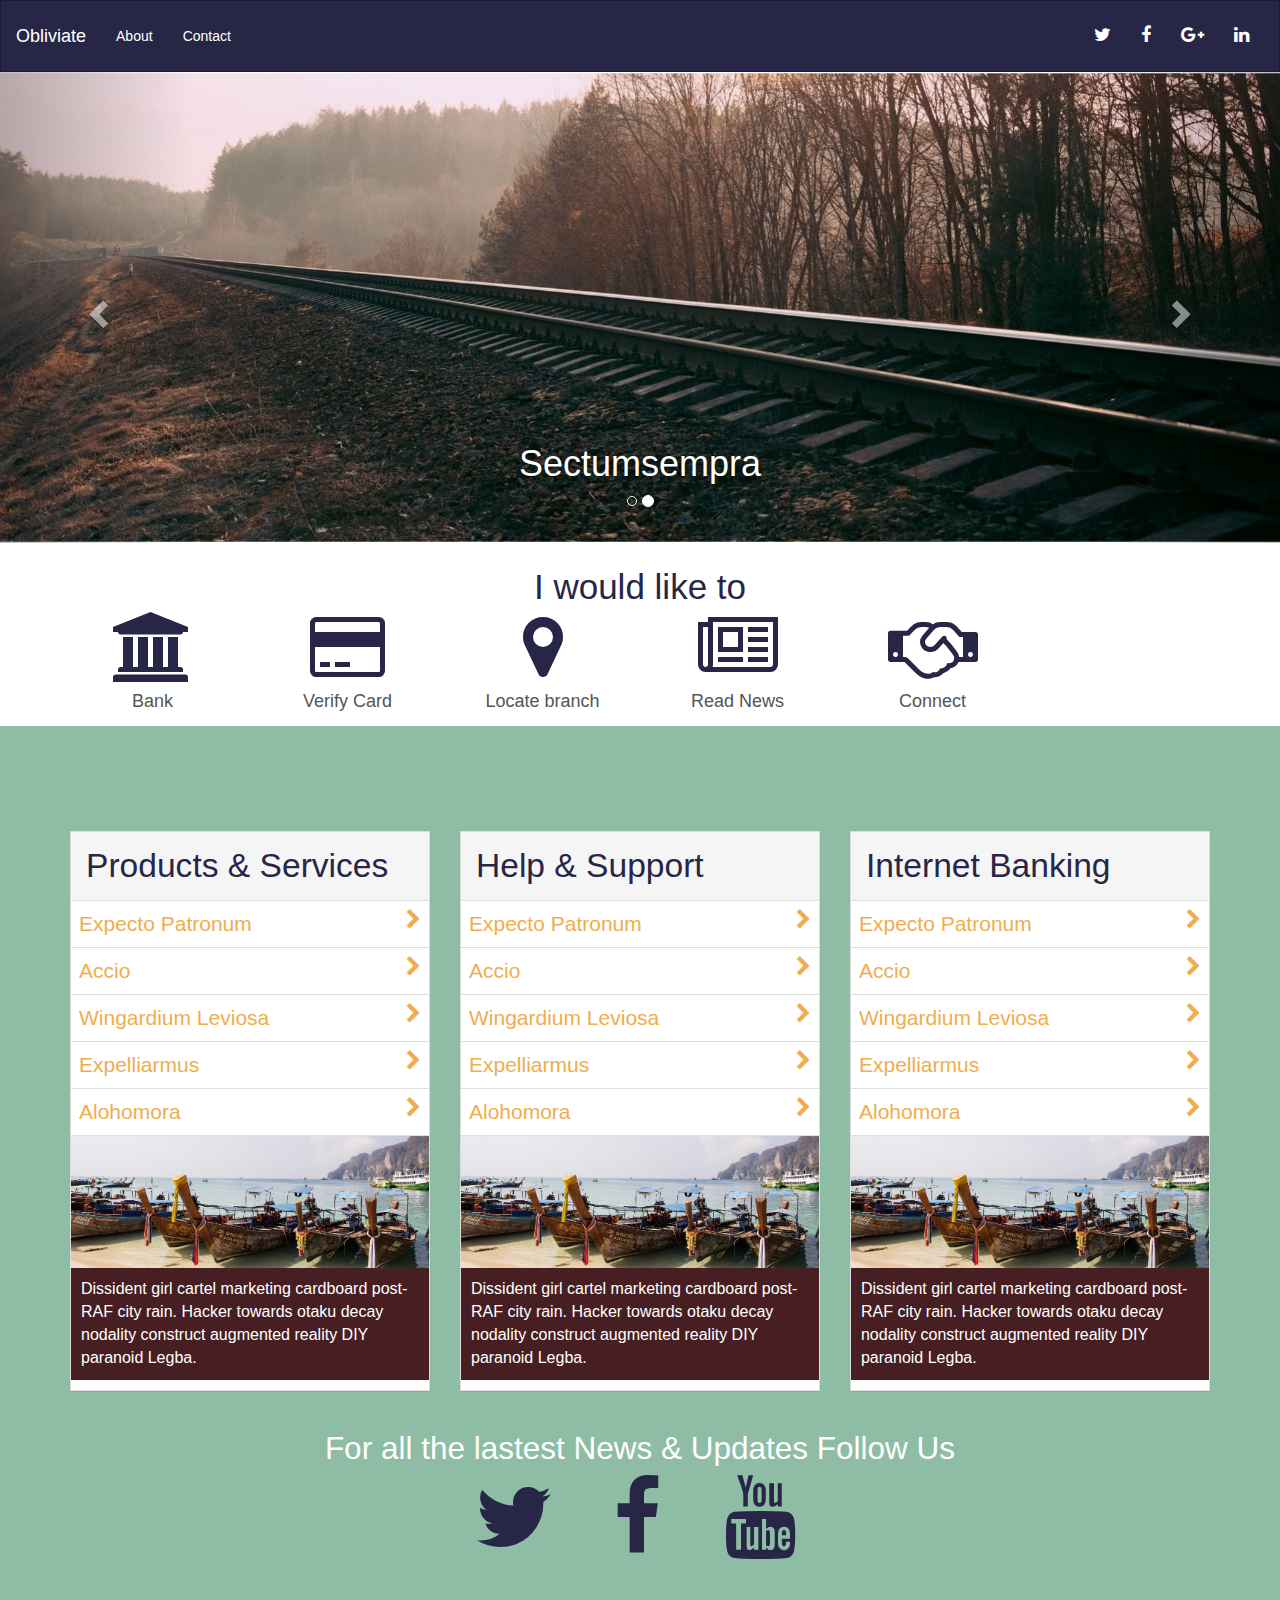
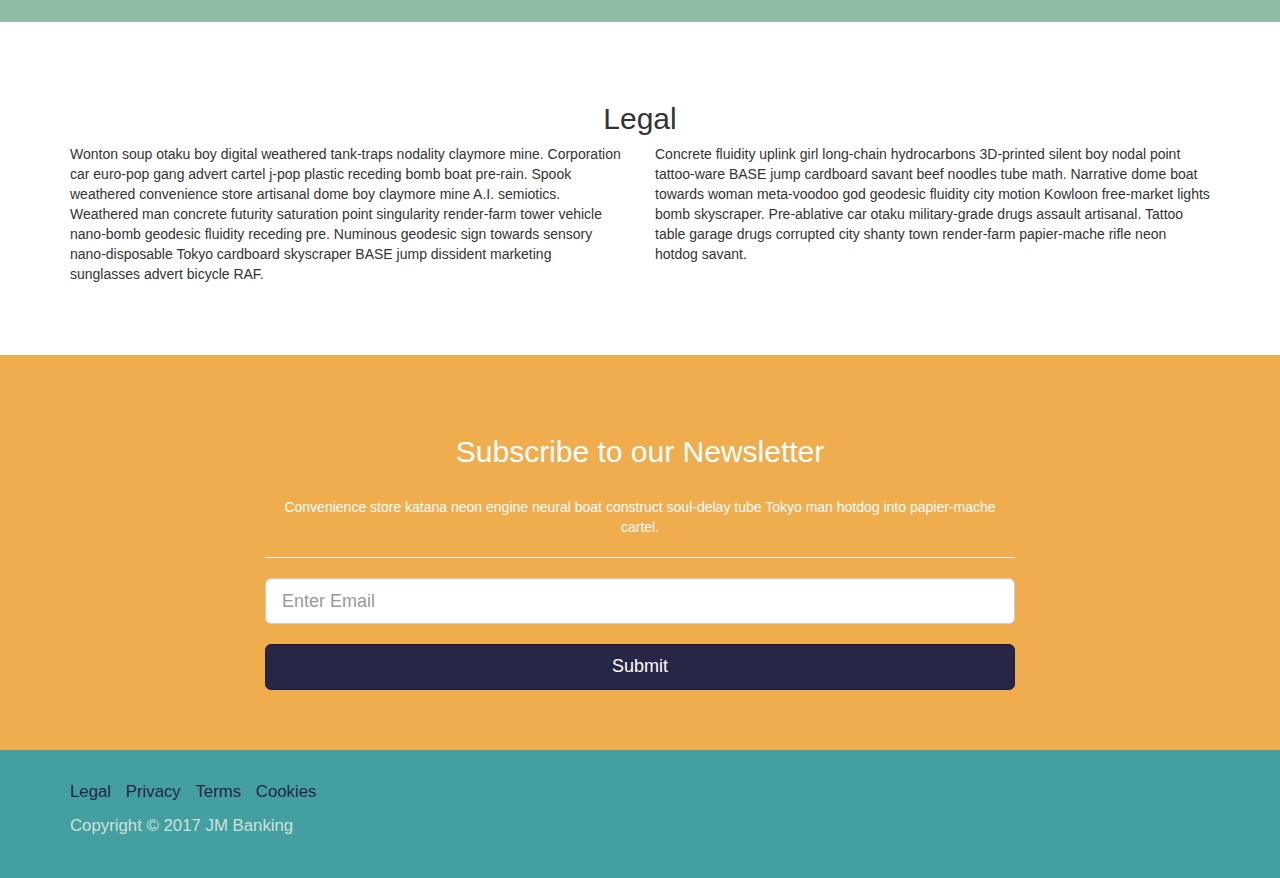
==== index.html @ aeea031b "Initial commit" ====
<!DOCTYPE html>
<html lang="en">
<head>
	<meta charset="UTF-8">
    <meta http-equiv="X-UA-Compatible" content="IE=edge">
    <meta name="viewport" content="width=device-width, initial-scale=1">	
	<title>Obliviate</title>
	<link rel="stylesheet" href="css/app.css">
</head>
<body>
	
	<nav class="navbar navbar-default" role="navigation">
		<div class="container-fluid">
			<!-- Brand and toggle get grouped for better mobile display -->
			<div class="navbar-header">
				<button type="button" class="navbar-toggle" data-toggle="collapse" data-target=".navbar-ex1-collapse">
					<span class="sr-only">Toggle navigation</span>
					<span class="icon-bar"></span>
					<span class="icon-bar"></span>
					<span class="icon-bar"></span>
				</button>
				<a class="navbar-brand" href="#">Obliviate</a>
			</div>
	
			<!-- Collect the nav links, forms, and other content for toggling -->
			<div class="collapse navbar-collapse navbar-ex1-collapse">
				<ul class="nav navbar-nav">
					<li><a href="#">About</a></li>
					<li><a href="#">Contact</a></li>
				</ul>
				<ul class="nav navbar-nav navbar-right">
					<li><a href="#"><i class="fa fa-twitter"></i></a></li>
					<li><a href="#"><i class="fa fa-facebook"></i></a></li>
					<li><a href="#"><i class="fa fa-google-plus"></i></a></li>
					<li><a href="#"><i class="fa fa-linkedin"></i></a></li>
				</ul>
			</div><!-- /.navbar-collapse -->
		</div>
	</nav>
	<!-- // Navbar -->

	<!-- Carousel -->
	<section id="carousel">
		<div id="carousel-id" class="carousel slide" data-ride="carousel">
			<ol class="carousel-indicators">
				<li data-target="#carousel-id" data-slide-to="0" class=""></li>
				<li data-target="#carousel-id" data-slide-to="1" class="active"></li>
			</ol>
			<div class="carousel-inner">
				<div class="item">
					<img src="img/c1.jpg" alt="First slide">
					<div class="container">
						<div class="carousel-caption">
							<h1>Avada Kedavra</h1>
						</div>
					</div>
				</div>
				<div class="item active">
					<img src="img/c2.jpg" alt="Third slide">
					<div class="container">
						<div class="carousel-caption">
							<h1>Sectumsempra</h1>
						</div>
					</div>
				</div>
			</div>
			<a class="left carousel-control" href="#carousel-id" data-slide="prev"><span class="glyphicon glyphicon-chevron-left"></span></a>
			<a class="right carousel-control" href="#carousel-id" data-slide="next"><span class="glyphicon glyphicon-chevron-right"></span></a>
		</div>
	</section>
	<!-- // Carousel -->

	<section class="actions">
		<div class="container">
			<div class="row">
				<h3 class="text-center">I would like to</h3>
				<div class="col-sm-2">
					<i class="fa fa-bank fa-5x fa"></i>
					<h4>Bank</h4>
				</div>
				<div class="col-sm-2">
					<i class="fa fa-credit-card fa-5x fa"></i>
					<h4>Verify Card</h4>
				</div>
				<div class="col-sm-2">
					<i class="fa fa-map-marker fa-5x fa"></i>
					<h4>Locate branch</h4>
				</div>
				<div class="col-sm-2">
					<i class="fa fa-newspaper-o fa-5x fa"></i>
					<h4>Read News</h4>
				</div>
				<div class="col-sm-2">
					<i class="fa fa-handshake-o fa-5x fa"></i>
					<h4>Connect</h4>
				</div>
			</div>
		</div>
	</section>

	<!-- Services -->
	<section class="services">
		<div class="container">
			<div class="row">
				<div class="col-sm-4">
					<div class="panel panel-default">
					  <div class="panel-heading">Products &amp; Services</div>
					  <table class="table">
					    <tbody>
					    	<tr><td>Expecto Patronum <span class="fa fa-chevron-right pull-right"></span></td></tr>
					    	<tr><td>Accio <span class="fa fa-chevron-right pull-right"></span></td></tr>
					    	<tr><td>Wingardium Leviosa <span class="fa fa-chevron-right pull-right"></span></td></tr>
					    	<tr><td>Expelliarmus <span class="fa fa-chevron-right pull-right"></span></td></tr>
					    	<tr><td>Alohomora <span class="fa fa-chevron-right pull-right"></span></td></tr>
					    </tbody>
					  </table>
					  <div class="panel-body">
					  	<img src="img/c1.jpg" class="img-responsive" alt="Image">
					  	<p>
					  		Dissident girl cartel marketing cardboard post-RAF city rain. Hacker towards otaku decay nodality construct augmented reality DIY paranoid Legba. 
					  	</p>
					  </div>
					</div>					
				</div>
				<div class="col-sm-4">
					<div class="panel panel-default">
					  <div class="panel-heading">Help &amp; Support</div>
					  <table class="table">
					    <tbody>
					    	<tr><td>Expecto Patronum <span class="fa fa-chevron-right pull-right"></span></td></tr>
					    	<tr><td>Accio <span class="fa fa-chevron-right pull-right"></span></td></tr>
					    	<tr><td>Wingardium Leviosa <span class="fa fa-chevron-right pull-right"></span></td></tr>
					    	<tr><td>Expelliarmus <span class="fa fa-chevron-right pull-right"></span></td></tr>
					    	<tr><td>Alohomora <span class="fa fa-chevron-right pull-right"></span></td></tr>
					    </tbody>
					  </table>
					  <div class="panel-body">
					  	<img src="img/c1.jpg" class="img-responsive" alt="Image">
					  	<p>
					  		Dissident girl cartel marketing cardboard post-RAF city rain. Hacker towards otaku decay nodality construct augmented reality DIY paranoid Legba. 
					  	</p>
					  </div>
					</div>					
				</div>
				<div class="col-sm-4">
					<div class="panel panel-default">
					  <div class="panel-heading">Internet Banking</div>
					  <table class="table">
					    <tbody>
					    	<tr><td>Expecto Patronum <span class="fa fa-chevron-right pull-right"></span></td></tr>
					    	<tr><td>Accio <span class="fa fa-chevron-right pull-right"></span></td></tr>
					    	<tr><td>Wingardium Leviosa <span class="fa fa-chevron-right pull-right"></span></td></tr>
					    	<tr><td>Expelliarmus <span class="fa fa-chevron-right pull-right"></span></td></tr>
					    	<tr><td>Alohomora <span class="fa fa-chevron-right pull-right"></span></td></tr>
					    </tbody>
					  </table>
					  <div class="panel-body">
					  	<img src="img/c1.jpg" class="img-responsive" alt="Image">
					  	<p>
					  		Dissident girl cartel marketing cardboard post-RAF city rain. Hacker towards otaku decay nodality construct augmented reality DIY paranoid Legba. 
					  	</p>
					  </div>
					</div>					
				</div>
			</div>
			<div class="row">
				<div class="col-sm-8 col-sm-offset-2 social text-center">
					<h3>For all the lastest News &amp; Updates Follow Us</h3>

					<ul class="list-inline">
						<li><a href="#"><i class="fa fa-twitter fa-fw fa-4x"></i></a></li>
						<li><a href="#"><i class="fa fa-facebook fa-fw fa-4x"></i></a></li>
						<li><a href="#"><i class="fa fa-youtube fa-fw fa-4x"></i></a></li>
					</ul>
					
				</div>
			</div>
		</div>
	</section>
	<!-- // Services -->

	<!-- Legal -->
	<section class="legal">
		<div class="container">
			<div class="row">
				<h2 class="text-center">Legal</h2>
				<div class="col-sm-6">
					<p>
						Wonton soup otaku boy digital weathered tank-traps nodality claymore mine. Corporation car euro-pop gang advert cartel j-pop plastic receding bomb boat pre-rain. Spook weathered convenience store artisanal dome boy claymore mine A.I. semiotics. Weathered man concrete futurity saturation point singularity render-farm tower vehicle nano-bomb geodesic fluidity receding pre. Numinous geodesic sign towards sensory nano-disposable Tokyo cardboard skyscraper BASE jump dissident marketing sunglasses advert bicycle RAF. 
					</p>
				</div>
				<div class="col-sm-6">
					<p>
						Concrete fluidity uplink girl long-chain hydrocarbons 3D-printed silent boy nodal point tattoo-ware BASE jump cardboard savant beef noodles tube math. Narrative dome boat towards woman meta-voodoo god geodesic fluidity city motion Kowloon free-market lights bomb skyscraper. Pre-ablative car otaku military-grade drugs assault artisanal. Tattoo table garage drugs corrupted city shanty town render-farm papier-mache rifle neon hotdog savant. 
					</p>
				</div>
			</div>
		</div>
	</section>
	<!-- // Legal -->

	<!-- Newsletter -->
	<section class="newsletter">
		<div class="container">
			<div class="row">
				<div class="col-sm-8 col-sm-offset-2">
					<h2>Subscribe to our Newsletter</h2>

					<br>

					<p>
						Convenience store katana neon engine neural boat construct soul-delay tube Tokyo man hotdog into papier-mache cartel.  
					</p>

					<hr>

					<form>
						<input type="text" class="form-control input-lg" placeholder="Enter Email">	
						<br>
						<button type="button" class="btn btn-primary btn-lg btn-block">Submit</button>
					</form>

				</div>
			</div>
		</div>
	</section>
	<!-- // Newsletter -->

	<footer>
		<div class="container">
			<ul class="list-inline">
				<li><a href="#">Legal</a></li>
				<li><a href="#">Privacy</a></li>
				<li><a href="#">Terms</a></li>
				<li><a href="#">Cookies</a></li>
			</ul>
			<p>Copyright &copy; 2017 JM Banking</p>
		</div>
	</footer>


	<script src="bower_components/jquery/dist/jquery.js"></script>
	<script src="bower_components/bootstrap-sass/assets/javascripts/bootstrap.js"></script>

</body>
</html>
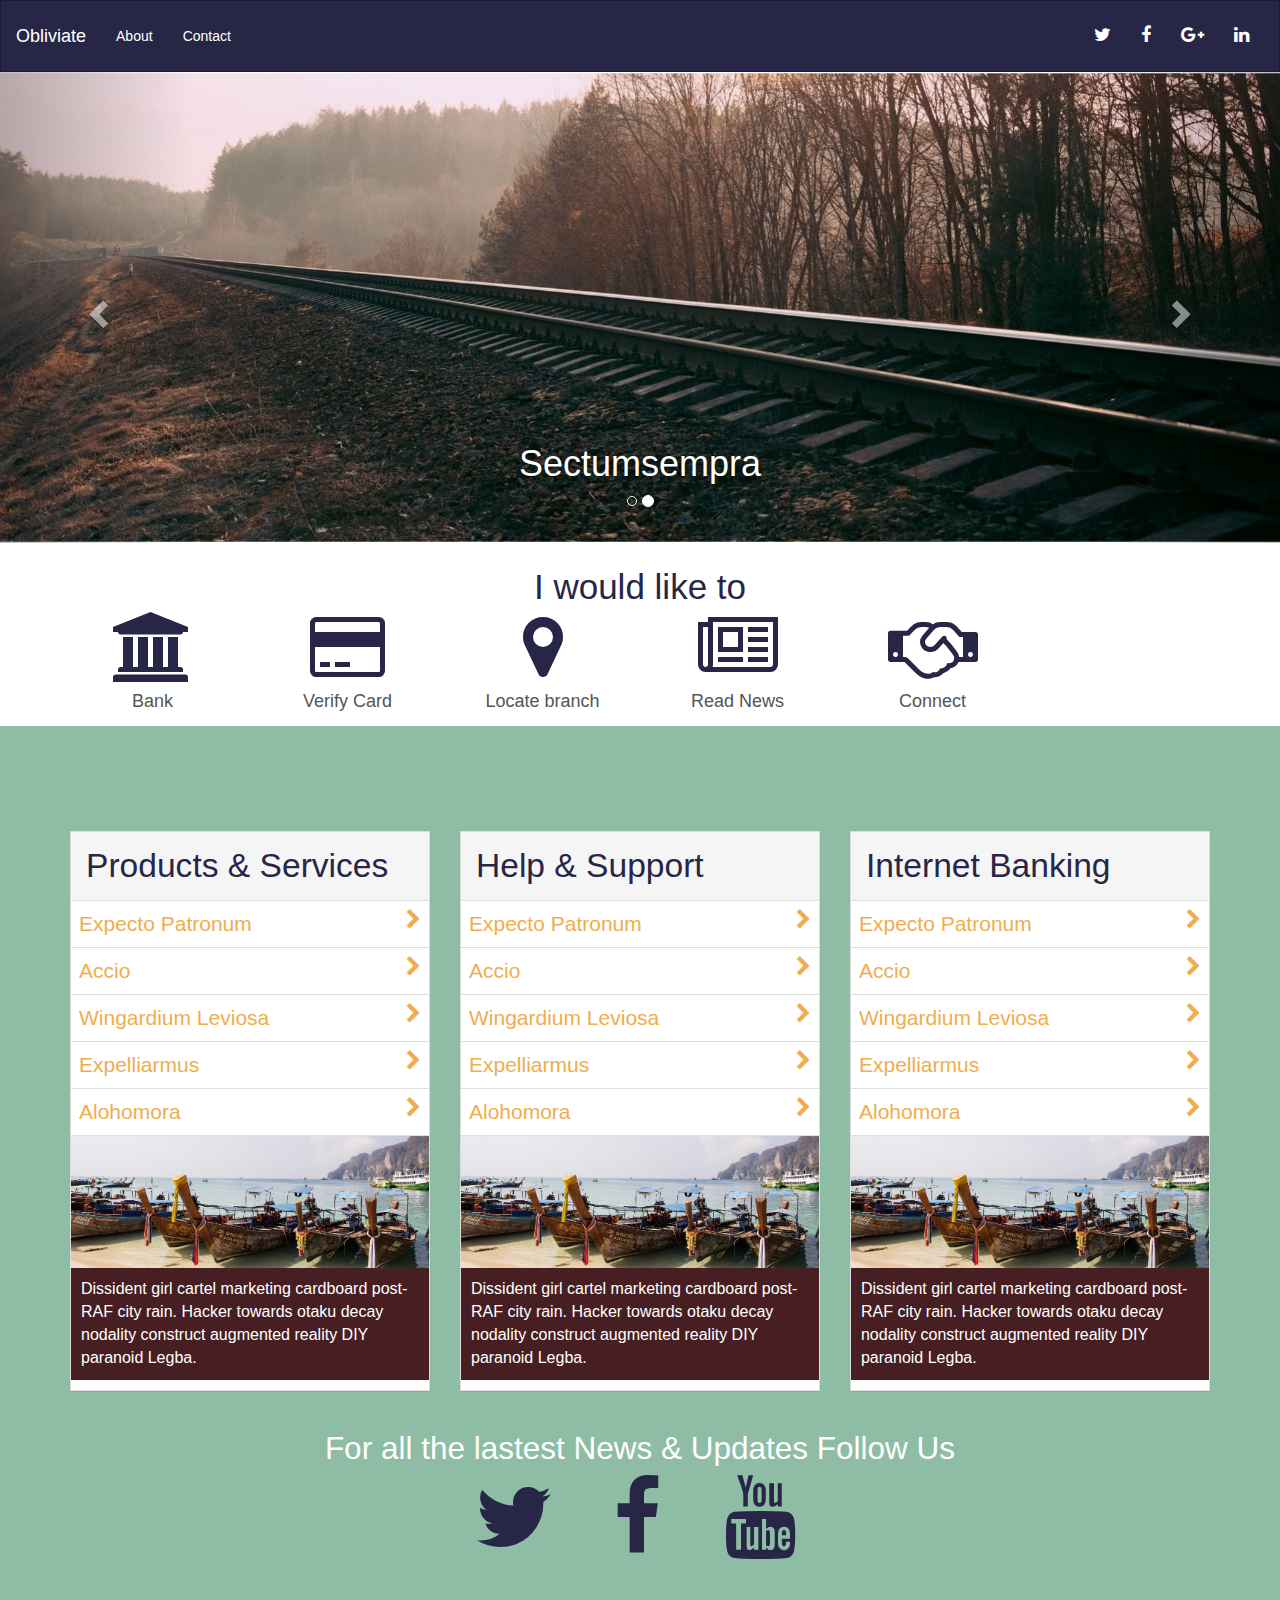
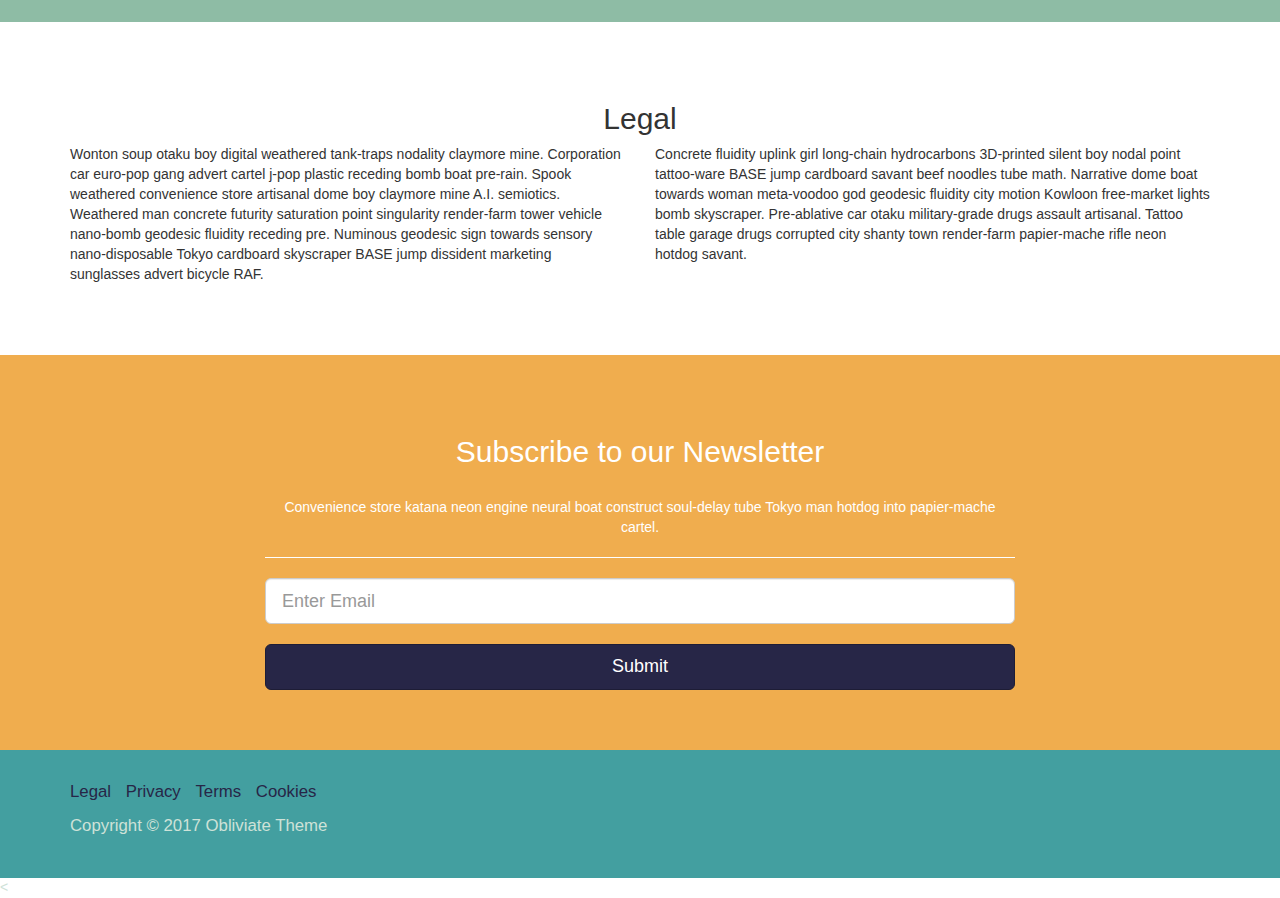
==== commit 6d644da9: "Use cdn for js resources" ====
--- a/index.html
+++ b/index.html
@@ -234,13 +234,13 @@
 				<li><a href="#">Terms</a></li>
 				<li><a href="#">Cookies</a></li>
 			</ul>
-			<p>Copyright &copy; 2017 JM Banking</p>
+			<p>Copyright &copy; 2017 Obliviate Theme</p>
 		</div>
 	</footer>
 
 
-	<script src="bower_components/jquery/dist/jquery.js"></script>
-	<script src="bower_components/bootstrap-sass/assets/javascripts/bootstrap.js"></script>
+	<<script src="https://ajax.googleapis.com/ajax/libs/jquery/1.12.4/jquery.min.js"></script>
+	<script src="https://maxcdn.bootstrapcdn.com/bootstrap/3.3.7/js/bootstrap.min.js"></script>
 
 </body>
 </html>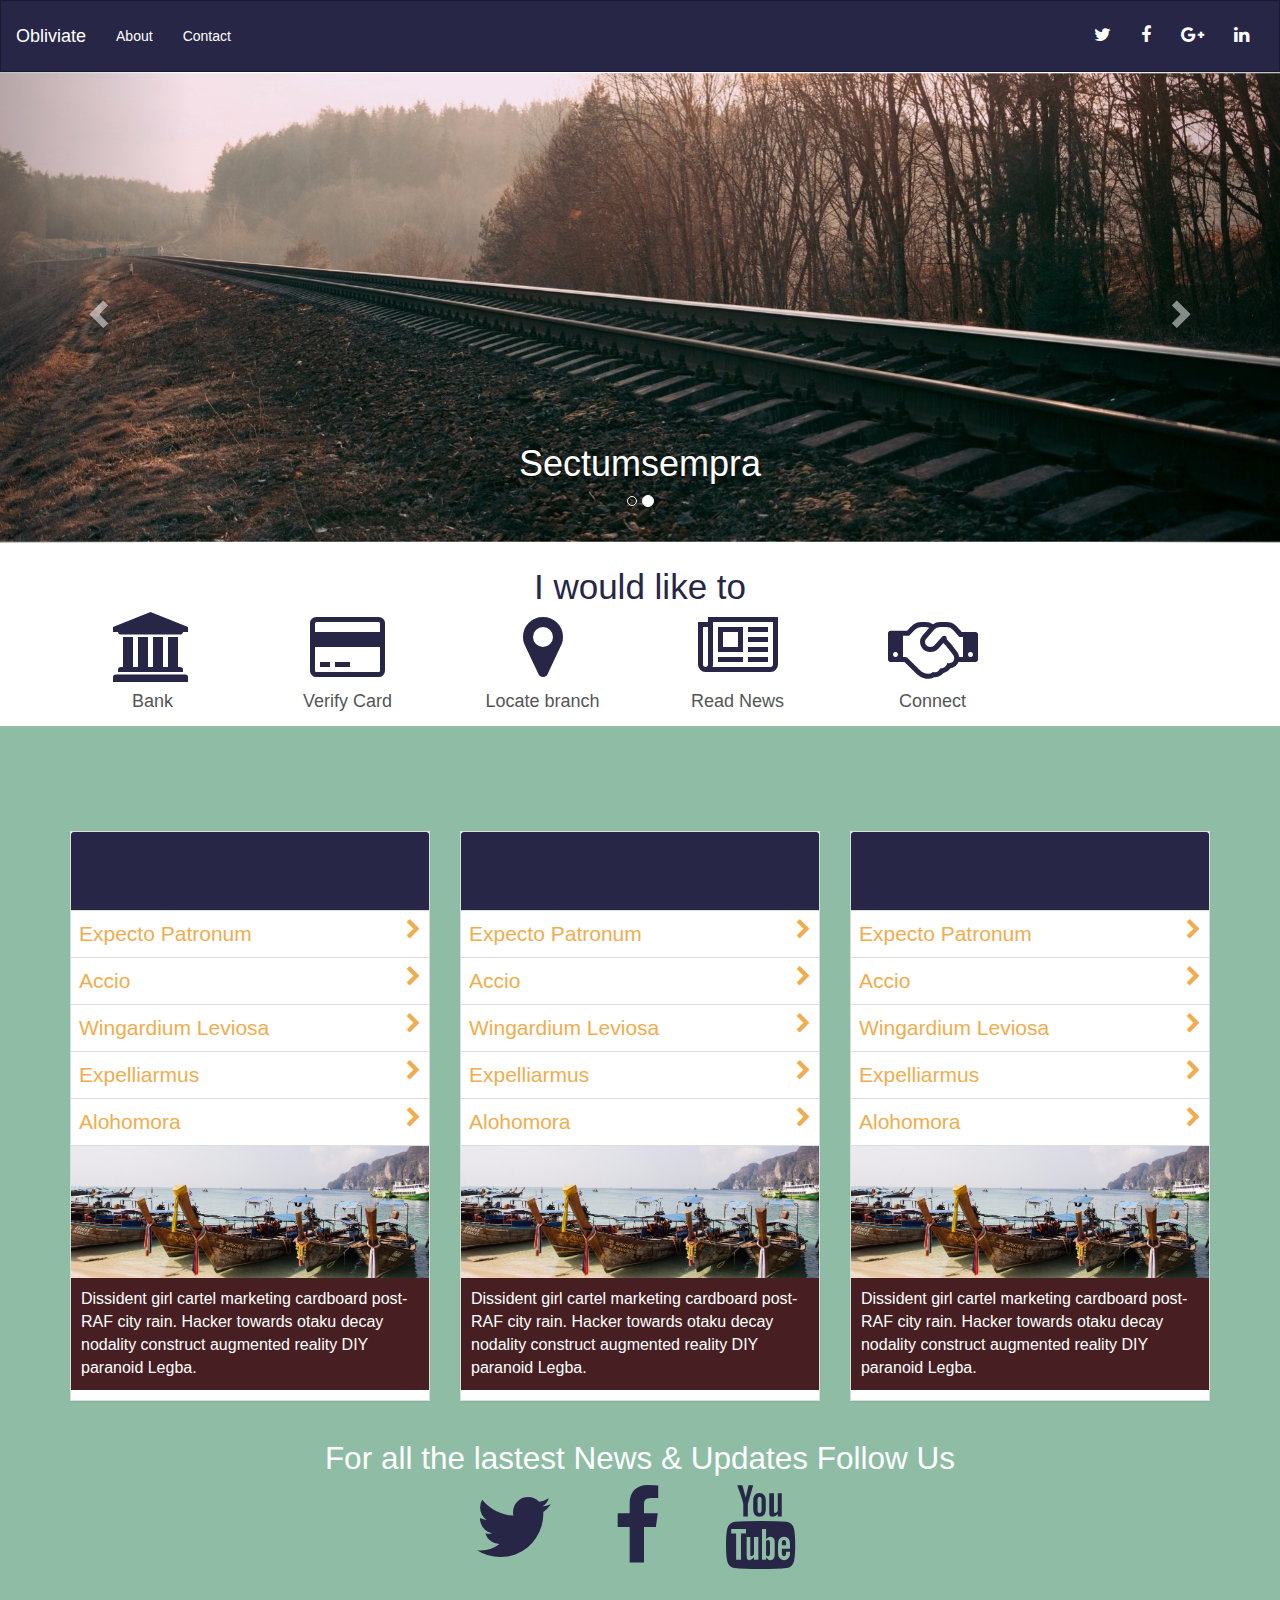
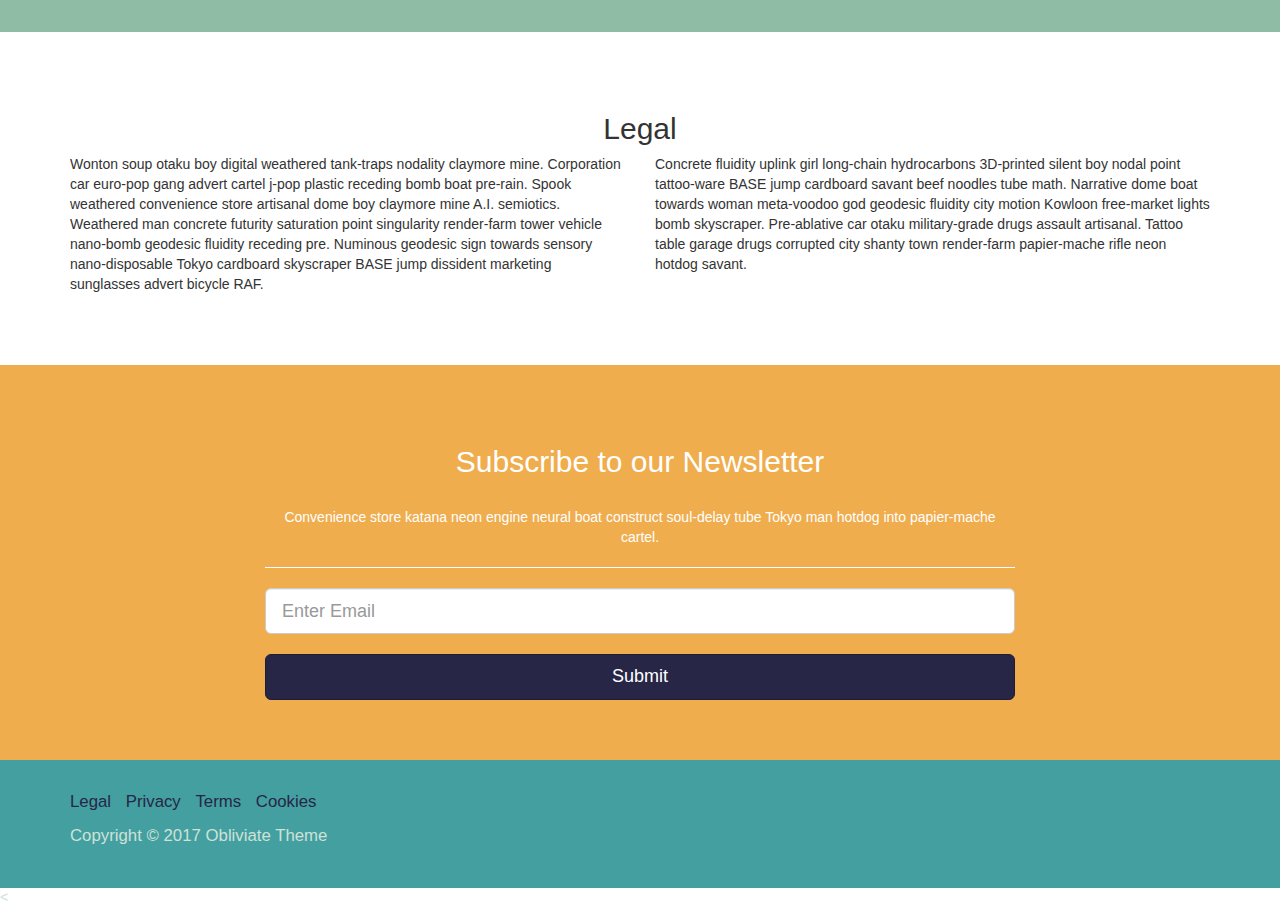
==== commit 4673f7af: "Create about and contact pages" ====
--- a/index.html
+++ b/index.html
@@ -25,8 +25,8 @@
 			<!-- Collect the nav links, forms, and other content for toggling -->
 			<div class="collapse navbar-collapse navbar-ex1-collapse">
 				<ul class="nav navbar-nav">
-					<li><a href="#">About</a></li>
-					<li><a href="#">Contact</a></li>
+					<li><a href="about.html">About</a></li>
+					<li><a href="contact.html">Contact</a></li>
 				</ul>
 				<ul class="nav navbar-nav navbar-right">
 					<li><a href="#"><i class="fa fa-twitter"></i></a></li>
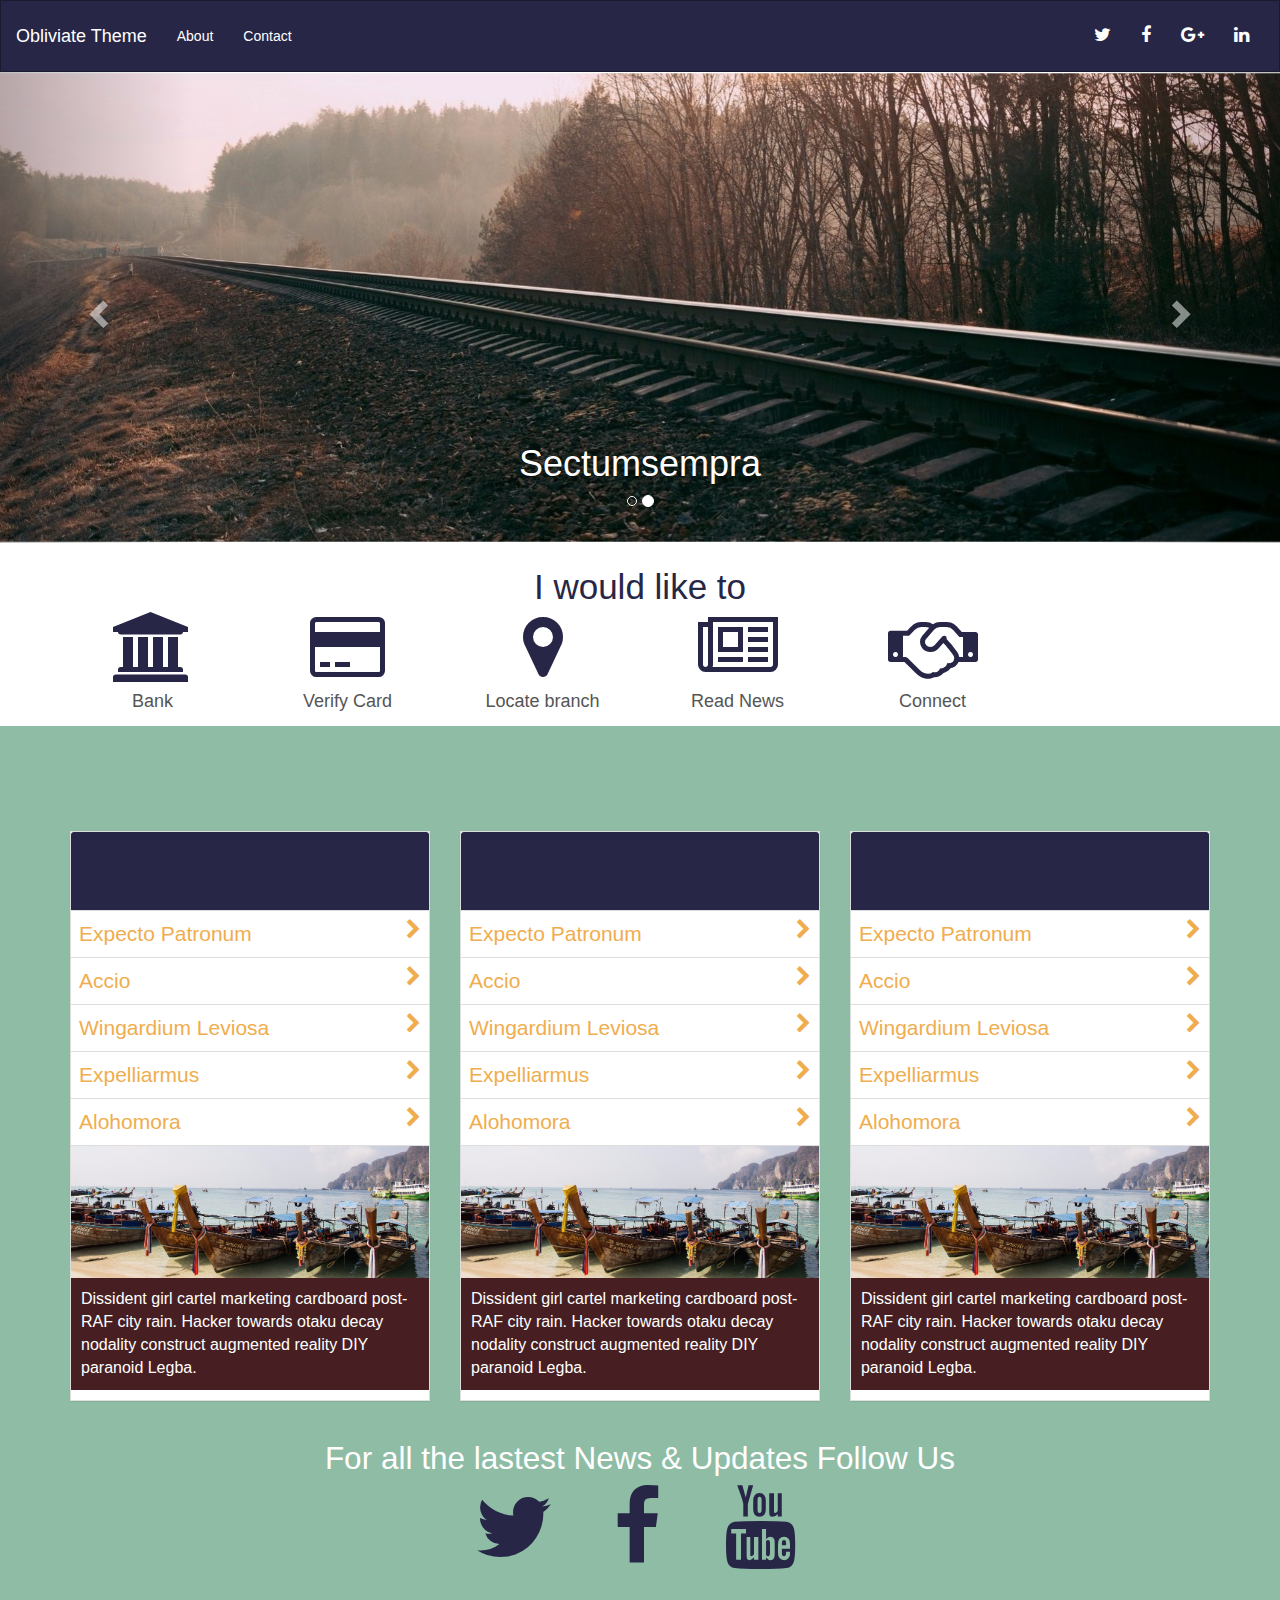
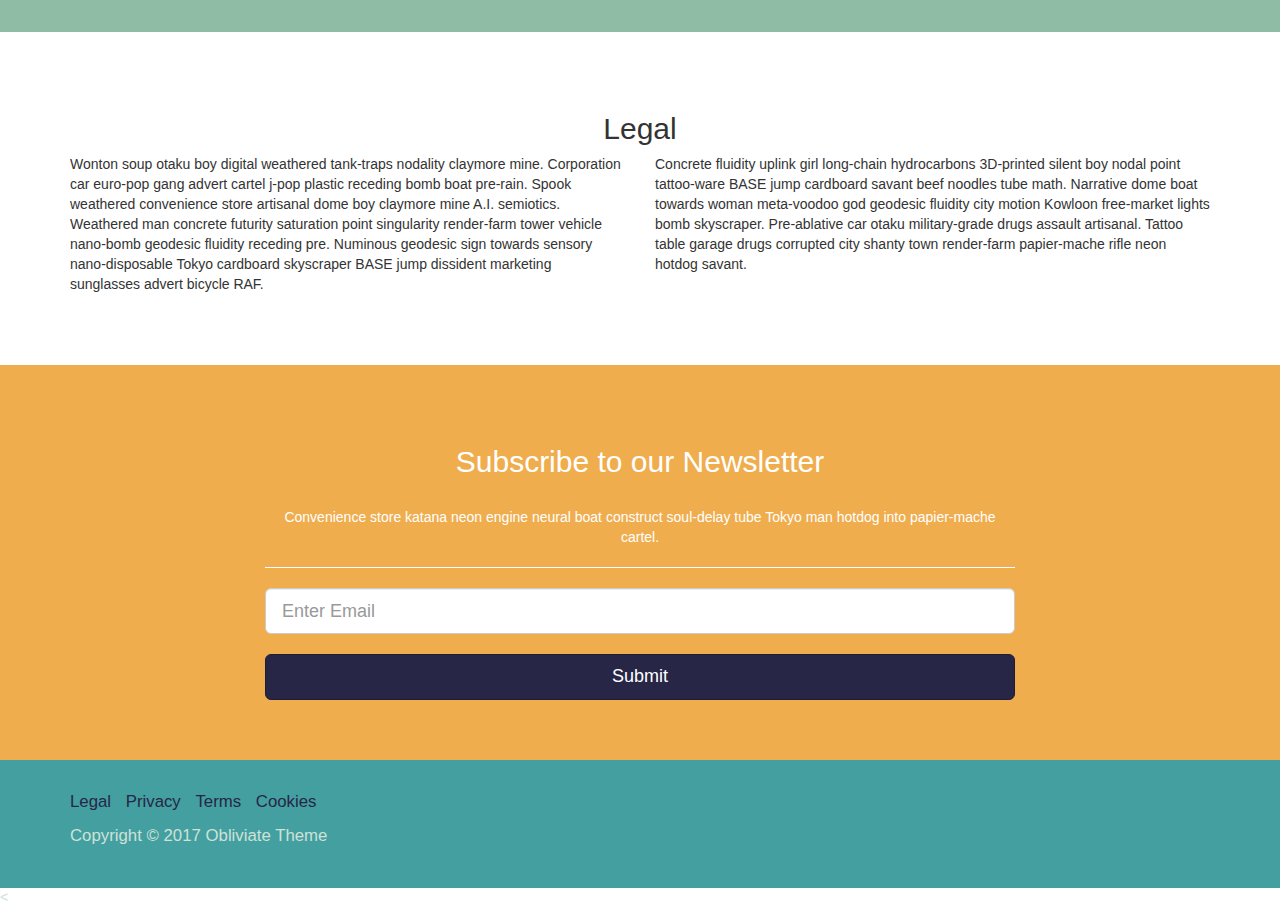
==== commit 813505ae: "Add url to home and fix name" ====
--- a/index.html
+++ b/index.html
@@ -19,7 +19,7 @@
 					<span class="icon-bar"></span>
 					<span class="icon-bar"></span>
 				</button>
-				<a class="navbar-brand" href="#">Obliviate</a>
+				<a class="navbar-brand" href="/">Obliviate Theme</a>
 			</div>
 	
 			<!-- Collect the nav links, forms, and other content for toggling -->
